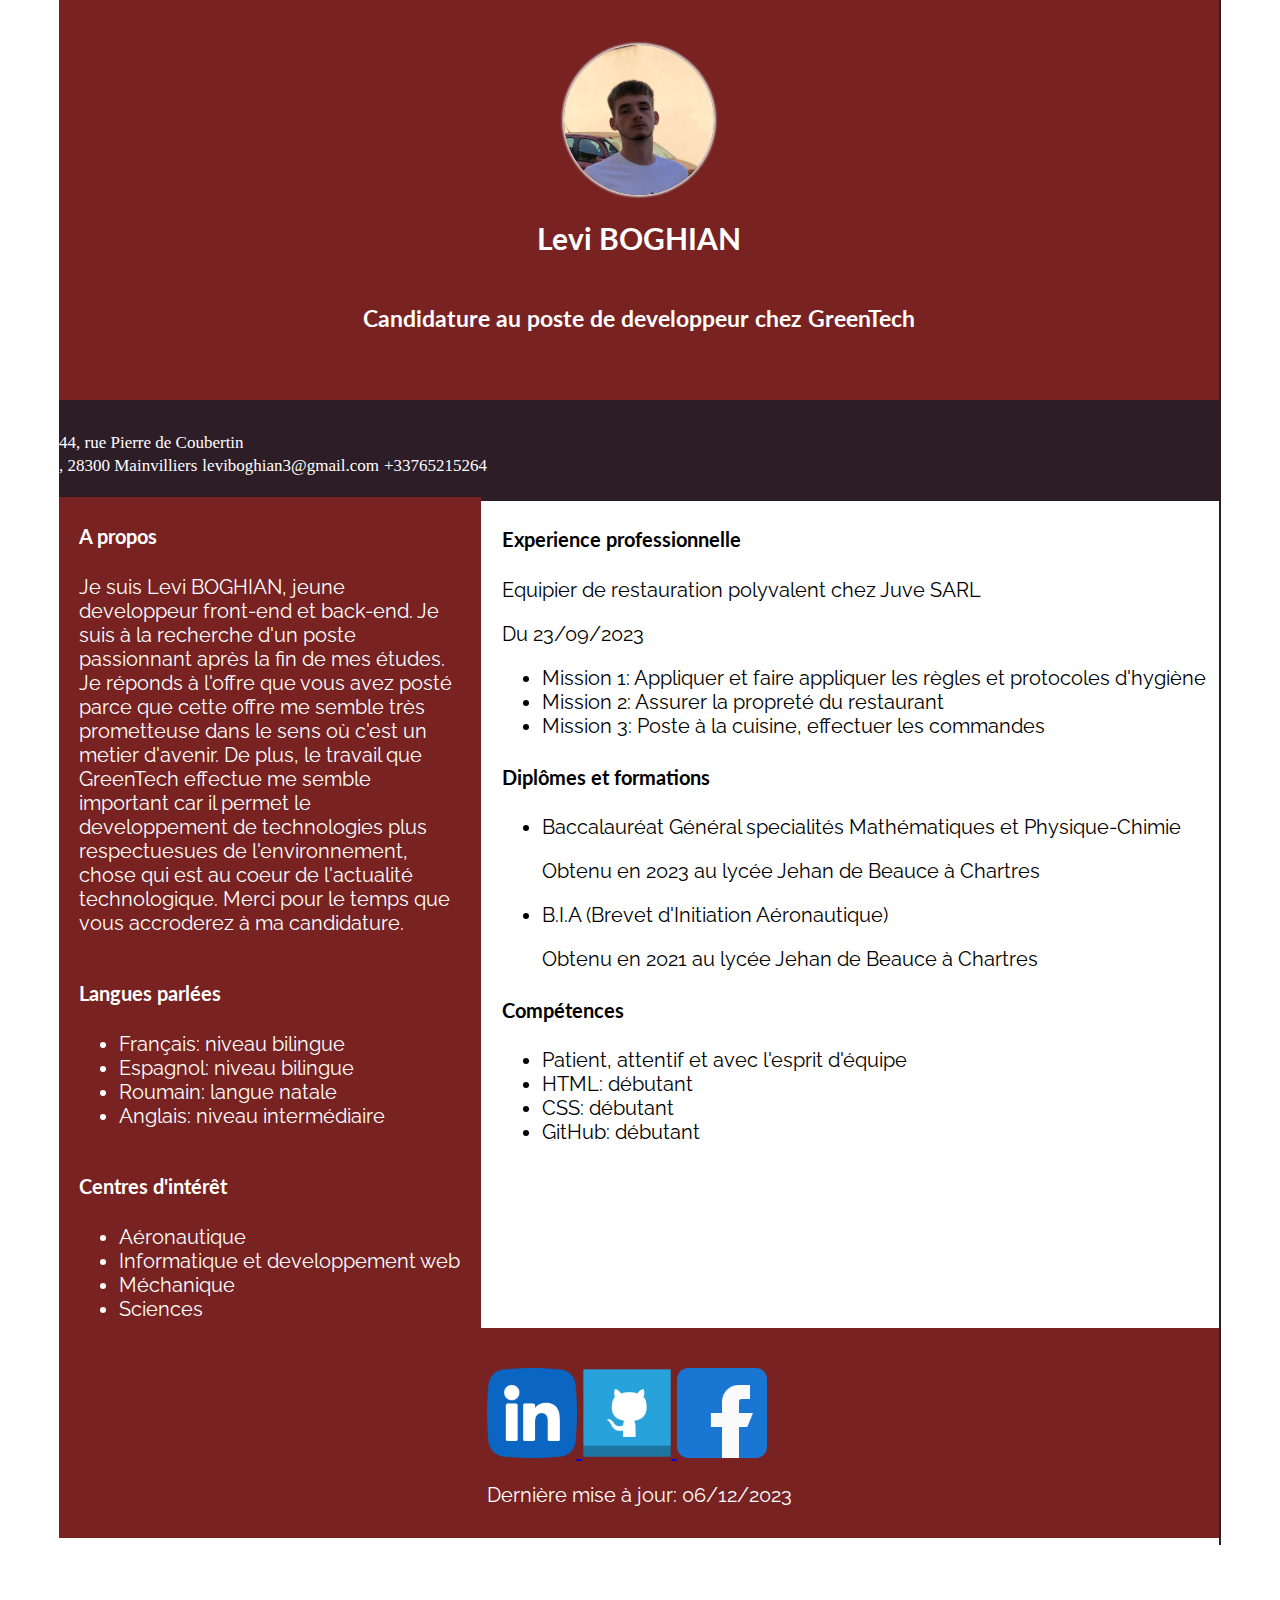
==== html/index.html @ 8022f580 "first commit" ====
<!DOCTYPE html>
<html lang="fr">
<head>
    <meta charset="UTF-8">
    <meta name="viewport" content="width=device-width, initial-scale=1.0">
    <link rel="stylesheet" href="../css/style.css">
    <link rel="shortcut icon" href="../images/favicon.ico" type="image/x-icon">
    <link rel="preconnect" href="https://fonts.googleapis.com">
    <link rel="preconnect" href="https://fonts.gstatic.com" crossorigin>
    <link href="https://fonts.googleapis.com/css2?family=Lato&display=swap" rel="stylesheet">
    
    <title>CV de Levi BOGHIAN</title>
</head>

<div id="body">
    <body>
        <header style="height: 200.85px;">
            <div class="header">
               <img src="../images/profil.jpg" alt="Photo de profil"/>
               <h2 style="color: white;">Levi BOGHIAN</h2>
               <h3>Candidature au poste de developpeur chez GreenTech</h3>
            </div>
            <div class="nav">
                <nav>
                    
                    <a class="lien1" href="https://www.google.fr/maps/place/44+Rue+Pierre+de+Coubertin,+28300+Mainvilliers/@48.4471898,1.4696002,17z/data=!3m1!4b1!4m6!3m5!1s0x47e40c6cf4a4d53f:0xd3baf04a78471a6e!8m2!3d48.4471898!4d1.4696002!16s%2Fg%2F11c5nr5d1r?entry=ttu">44, rue Pierre de Coubertin<br>, 28300 Mainvilliers</a>
                    <a class="lien2" href="mailto:leviboghian3@gmail.com">leviboghian3@gmail.com</a>
                    <a class="lien3" href="tel:+33765215264">+33765215264</a>
                   
                </nav>
            </div>
        </header>
        <main>
            <div class="droite">
                <section>
                    <article>
                        <h4>Experience professionnelle</h4>
                        <p>Equipier de restauration polyvalent chez Juve SARL</p>
                        <p>Du 23/09/2023</p>
                        <ul>
                            <li>Mission 1: Appliquer et faire appliquer les règles et protocoles d'hygiène</li>
                            <li>Mission 2: Assurer la propreté du restaurant</li>
                            <li>Mission 3: Poste à la cuisine, effectuer les commandes</li>
                        </ul>
                    </article>
                    <article>
                        <h4>Diplômes et formations</h4>
                        <ul>
                            <li>Baccalauréat Général specialités Mathématiques et Physique-Chimie</li>
                            <p>Obtenu en 2023 au lycée Jehan de Beauce à Chartres</p>
                            <li>B.I.A (Brevet d'Initiation Aéronautique)</li>
                            <p>Obtenu en 2021 au lycée Jehan de Beauce à Chartres</p>
                        </ul>
                    </article>
                    <article>
                        <h4>Compétences</h4>
                        <ul>
                            <li>Patient, attentif et avec l'esprit d'équipe</li>
                            <li>HTML: débutant</li>
                            <li>CSS: débutant</li>
                            <li>GitHub: débutant</li>
                        </ul>
                    </article>
                </section>
            </div>
            
            <section>
                <div class="gauche">
                    <article>
                        <h4>A propos</h4>
                        <p>Je suis Levi BOGHIAN, jeune developpeur front-end et back-end. Je suis à la recherche d'un poste passionnant après la fin de mes études.
                            Je réponds à l'offre que vous avez posté parce que cette offre me semble très prometteuse dans le sens où c'est un metier d'avenir. 
                            De plus, le travail que GreenTech effectue me semble important car il permet le developpement de technologies plus respectuesues de l'environnement,
                            chose qui est au coeur de l'actualité technologique. Merci pour le temps que vous accroderez à ma candidature.
                        </p>
                    </article>
                    <article>
                        <h4>Langues parlées</h4>
                        <ul>
                            <li>Français: niveau bilingue</li>
                            <li>Espagnol: niveau bilingue</li>
                            <li>Roumain: langue natale</li>
                            <li>Anglais: niveau intermédiaire</li>
                        </ul>
                    </article>
                    <article>
                        <h4>Centres d'intérêt</h4>
                        <ul>
                            <li>Aéronautique</li>
                            <li>Informatique et developpement web</li>
                            <li>Méchanique</li>
                            <li>Sciences</li>
                        </ul>
                    </article>
                </div>
            </section>
        </main>
        <div class="footer">
            <footer>
                <a href="https://linkedin.com/in/levi-boghian">
                    <img src="../images/linkedin.png" alt="Profil LinkedIn">
                </a>
                <a href="https://github.com/LeviBoghian">
                    <img src="../images/github.png" alt="Profil GitHub">
                </a>
                <a href="https://www.facebook.com/?locale=fr_FR">
                    <img src="../images/facebook.png" alt="Profil Facebook">
                </a>
                <p style="color: white;">Dernière mise à jour: 06/12/2023</p>
                
            </footer>
        </div>
        
    </body>

</div>
</html>
---- css/style.css ----
@font-face {
    font-family: 'Raleway';
    src: url(../fonts/Raleway/Raleway-VariableFont_wght.ttf) ;
}
p, li {
    font-family: 'Raleway';
}

.header {
    display: flex;
    position: absolute;
    justify-content: center;
    align-items: center;
    flex-direction:column;
    background-color: #782221;
    height: 400px;
    width: 1160px;
    text-align: center;

}
header img {
    width: 150px;
    height: 150px;
    border-radius: 50%;
    box-shadow: 0px 0px 2px 2px  lightgray;
}

#body {
    display: flexbox;
    margin-left: auto;
    margin-right: auto;
    padding-top: 0;
    padding-bottom: 0;
    width: 1160px;
    justify-content: center;
    border-right: 2px solid  #2c1d27;
    min-height: 100%;
    height: 1545px;
}

.droite {
    display: flex;
    position: relative;
    width: 774px;
    top: 300px;
    left: 33%;
    padding-left: 60px;


}
.gauche {
    display: flex;
    position: relative;
    flex-direction: column;
    width: 382px;
    top: -367px;
    background-color: #782221;
    color: white;
    padding-left: 20px;
    padding-right: 20px;
    text-align: left;

}
.nav {
    position: relative;
    flex-direction: row;
    top: 400px;
    width: 1160px;
    height: 71px;
    background-color: #2c1d27;
    justify-content: center;
    padding-top: 30px;
    align-items: center;

}
nav a {
    text-decoration: none;
    color: white;
    font-size: 17px;
}




body {
    font-size: 20px;
    margin: 0px;
    padding: 0px;
}

header h3 {
    color: white;
}

footer img {
    width: 90px;
    height: 90px;

}

.footer {
    display: flex;
    position: relative;
    top: -380px;
    width: 1160px;
    height: 180px;
    padding-top: 30px;
    bottom: 0;
    background-color: #782221;
    justify-content: center;
    align-items: center;

}

h1, h2, h3, h4, h5 {
    font-family: 'Lato';
}
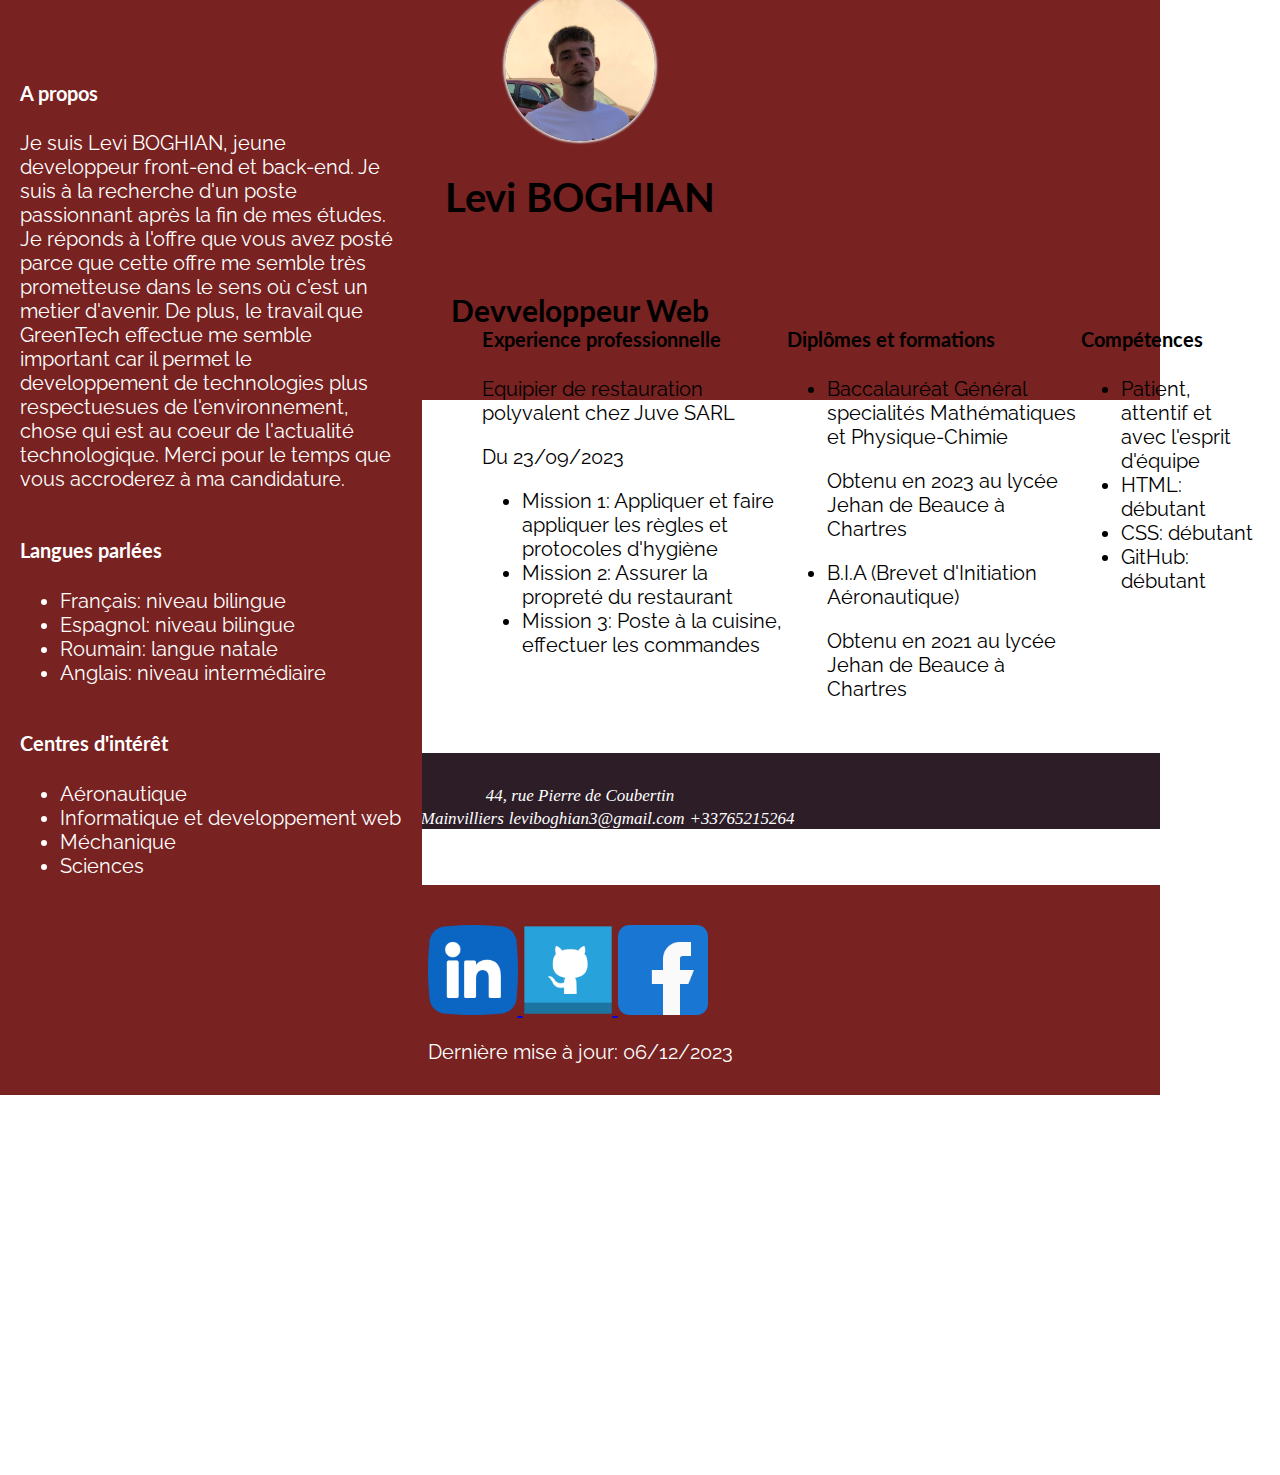
==== commit a220f993: "Code html modifié" ====
--- a/html/index.html
+++ b/html/index.html
@@ -3,97 +3,95 @@
 <head>
     <meta charset="UTF-8">
     <meta name="viewport" content="width=device-width, initial-scale=1.0">
+    <meta name="description" content="Devoir CV de Levi">
     <link rel="stylesheet" href="../css/style.css">
     <link rel="shortcut icon" href="../images/favicon.ico" type="image/x-icon">
     <link rel="preconnect" href="https://fonts.googleapis.com">
     <link rel="preconnect" href="https://fonts.gstatic.com" crossorigin>
     <link href="https://fonts.googleapis.com/css2?family=Lato&display=swap" rel="stylesheet">
     
-    <title>CV de Levi BOGHIAN</title>
+    <title>Curriculum Viate de Levi BOGHIAN</title>
 </head>
 
-<div id="body">
+
     <body>
-        <header style="height: 200.85px;">
-            <div class="header">
-               <img src="../images/profil.jpg" alt="Photo de profil"/>
-               <h2 style="color: white;">Levi BOGHIAN</h2>
-               <h3>Candidature au poste de developpeur chez GreenTech</h3>
-            </div>
-            <div class="nav">
-                <nav>
+        <header>
+            <figure>
+                <img src="../images/profil.jpg" alt="Photo de profil"/>
+                <figcaption><h1>Levi BOGHIAN</h1></figcaption>
+            </figure>
+            <h2>Devveloppeur Web</h2>
+            
+            <div class="address">
+                <address>
                     
                     <a class="lien1" href="https://www.google.fr/maps/place/44+Rue+Pierre+de+Coubertin,+28300+Mainvilliers/@48.4471898,1.4696002,17z/data=!3m1!4b1!4m6!3m5!1s0x47e40c6cf4a4d53f:0xd3baf04a78471a6e!8m2!3d48.4471898!4d1.4696002!16s%2Fg%2F11c5nr5d1r?entry=ttu">44, rue Pierre de Coubertin<br>, 28300 Mainvilliers</a>
                     <a class="lien2" href="mailto:leviboghian3@gmail.com">leviboghian3@gmail.com</a>
                     <a class="lien3" href="tel:+33765215264">+33765215264</a>
                    
-                </nav>
+                </address>
             </div>
         </header>
         <main>
-            <div class="droite">
+            <div class="xp-agrements-skills">
+                
                 <section>
-                    <article>
-                        <h4>Experience professionnelle</h4>
-                        <p>Equipier de restauration polyvalent chez Juve SARL</p>
-                        <p>Du 23/09/2023</p>
-                        <ul>
-                            <li>Mission 1: Appliquer et faire appliquer les règles et protocoles d'hygiène</li>
-                            <li>Mission 2: Assurer la propreté du restaurant</li>
-                            <li>Mission 3: Poste à la cuisine, effectuer les commandes</li>
-                        </ul>
-                    </article>
-                    <article>
-                        <h4>Diplômes et formations</h4>
-                        <ul>
-                            <li>Baccalauréat Général specialités Mathématiques et Physique-Chimie</li>
-                            <p>Obtenu en 2023 au lycée Jehan de Beauce à Chartres</p>
-                            <li>B.I.A (Brevet d'Initiation Aéronautique)</li>
-                            <p>Obtenu en 2021 au lycée Jehan de Beauce à Chartres</p>
-                        </ul>
-                    </article>
-                    <article>
-                        <h4>Compétences</h4>
-                        <ul>
-                            <li>Patient, attentif et avec l'esprit d'équipe</li>
-                            <li>HTML: débutant</li>
-                            <li>CSS: débutant</li>
-                            <li>GitHub: débutant</li>
-                        </ul>
-                    </article>
+                    <h4>Experience professionnelle</h4>
+                    <p>Equipier de restauration polyvalent chez Juve SARL</p>
+                    <p>Du 23/09/2023</p>
+                    <ul>
+                        <li>Mission 1: Appliquer et faire appliquer les règles et protocoles d'hygiène</li>
+                        <li>Mission 2: Assurer la propreté du restaurant</li>
+                        <li>Mission 3: Poste à la cuisine, effectuer les commandes</li>
+                    </ul>
+                </section>
+                <section>
+                    <h4>Diplômes et formations</h4>
+                    <ul>
+                        <li>Baccalauréat Général specialités Mathématiques et Physique-Chimie</li>
+                        <p>Obtenu en 2023 au lycée Jehan de Beauce à Chartres</p>
+                        <li>B.I.A (Brevet d'Initiation Aéronautique)</li>
+                        <p>Obtenu en 2021 au lycée Jehan de Beauce à Chartres</p>
+                    </ul>
+                </section>
+                <section>
+                    <h4>Compétences</h4>
+                    <ul>
+                        <li>Patient, attentif et avec l'esprit d'équipe</li>
+                        <li>HTML: débutant</li>
+                        <li>CSS: débutant</li>
+                        <li>GitHub: débutant</li>
+                    </ul>
                 </section>
             </div>
-            
-            <section>
-                <div class="gauche">
-                    <article>
-                        <h4>A propos</h4>
-                        <p>Je suis Levi BOGHIAN, jeune developpeur front-end et back-end. Je suis à la recherche d'un poste passionnant après la fin de mes études.
-                            Je réponds à l'offre que vous avez posté parce que cette offre me semble très prometteuse dans le sens où c'est un metier d'avenir. 
-                            De plus, le travail que GreenTech effectue me semble important car il permet le developpement de technologies plus respectuesues de l'environnement,
-                            chose qui est au coeur de l'actualité technologique. Merci pour le temps que vous accroderez à ma candidature.
-                        </p>
-                    </article>
-                    <article>
-                        <h4>Langues parlées</h4>
-                        <ul>
-                            <li>Français: niveau bilingue</li>
-                            <li>Espagnol: niveau bilingue</li>
-                            <li>Roumain: langue natale</li>
-                            <li>Anglais: niveau intermédiaire</li>
-                        </ul>
-                    </article>
-                    <article>
-                        <h4>Centres d'intérêt</h4>
+            <div class="about">
+                <section>    
+                    <h4>A propos</h4>
+                    <p>Je suis Levi BOGHIAN, jeune developpeur front-end et back-end. Je suis à la recherche d'un poste passionnant après la fin de mes études.
+                        Je réponds à l'offre que vous avez posté parce que cette offre me semble très prometteuse dans le sens où c'est un metier d'avenir. 
+                        De plus, le travail que GreenTech effectue me semble important car il permet le developpement de technologies plus respectuesues de l'environnement,
+                        chose qui est au coeur de l'actualité technologique. Merci pour le temps que vous accroderez à ma candidature.
+                    </p>
+                </section>
+                <section>
+                    <h4>Langues parlées</h4>
+                    <ul>
+                        <li>Français: niveau bilingue</li>
+                        <li>Espagnol: niveau bilingue</li>
+                        <li>Roumain: langue natale</li>
+                        <li>Anglais: niveau intermédiaire</li>
+                    </ul>
+                </section>
+                <section>
+                    <h4>Centres d'intérêt</h4>
                         <ul>
                             <li>Aéronautique</li>
                             <li>Informatique et developpement web</li>
                             <li>Méchanique</li>
                             <li>Sciences</li>
                         </ul>
-                    </article>
-                </div>
-            </section>
+                </section>
+            </div>
         </main>
         <div class="footer">
             <footer>
@@ -113,5 +111,5 @@
         
     </body>
 
-</div>
+
 </html>--- a/css/style.css
+++ b/css/style.css
@@ -6,7 +6,7 @@
     font-family: 'Raleway';
 }
 
-.header {
+header {
     display: flex;
     position: absolute;
     justify-content: center;
@@ -38,7 +38,7 @@
     height: 1545px;
 }
 
-.droite {
+.xp-agrements-skills {
     display: flex;
     position: relative;
     width: 774px;
@@ -48,7 +48,7 @@
 
 
 }
-.gauche {
+.about {
     display: flex;
     position: relative;
     flex-direction: column;
@@ -61,7 +61,7 @@
     text-align: left;
 
 }
-.nav {
+.address {
     position: relative;
     flex-direction: row;
     top: 400px;
@@ -73,7 +73,7 @@
     align-items: center;
 
 }
-nav a {
+address a {
     text-decoration: none;
     color: white;
     font-size: 17px;
